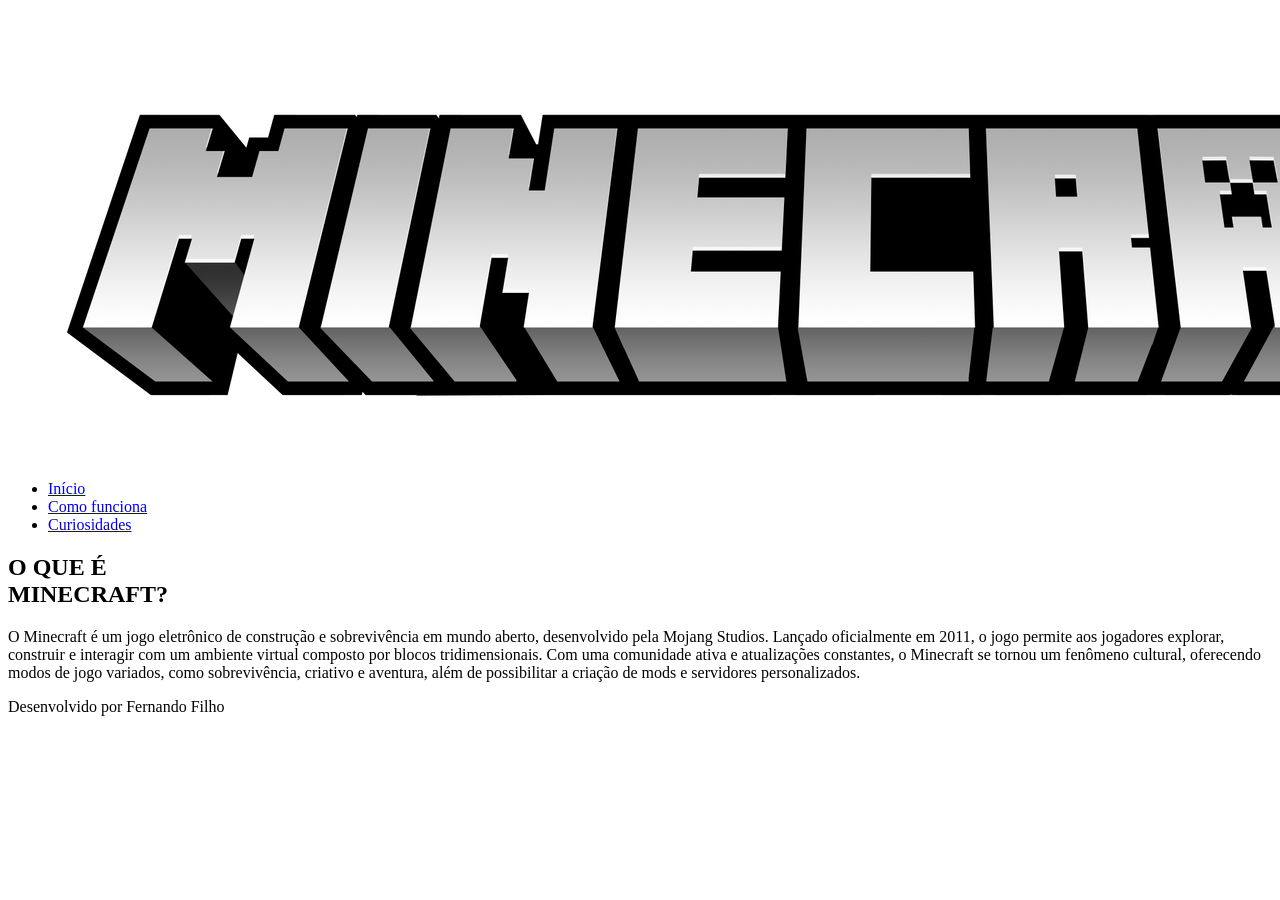
==== index.html @ 0bf3d068 "Criação de site livre Primeiro site criado!" ====
<!DOCTYPE html>
<html lang="pt-BR">
<head>
    <meta charset="UTF-8">
    <meta name="viewport" content="width=device-width, initial-scale=1.0">
    <title>Minecraft - O Jogo</title>
    <link rel="stylesheet" href="style.css">

</head>
<body>
    <section>
        <div class="circle"></div>
        <header>
            <a href="#"><img src="img/logoMine.png" alt="LogoMine" class="logo"></a>
            <nav class="navegation">
                <ul>
                    <li><a href="index.html">Início</a></li>
                    <li><a href="como-funciona.html">Como funciona</a></li>
                    <li><a href="curiosidade.html">Curiosidades</a></li>
                </ul>
            </nav>
        </header>
        <div class="container">
            <div class="text">
                <h2>O QUE É<br><span>MINECRAFT?</span></h2>
                <p>O Minecraft é um jogo eletrônico de construção e sobrevivência em mundo aberto, desenvolvido pela Mojang Studios. Lançado oficialmente em 2011, o jogo permite aos jogadores explorar, construir e interagir com um ambiente virtual composto por blocos tridimensionais. Com uma comunidade ativa e atualizações constantes, o Minecraft se tornou um fenômeno cultural, oferecendo modos de jogo variados, como sobrevivência, criativo e aventura, além de possibilitar a criação de mods e servidores personalizados.</p>
            </div>
        </div>
            <footer>
                <p>Desenvolvido por Fernando Filho</p>
            </footer>
    </section>
</body>
</html>
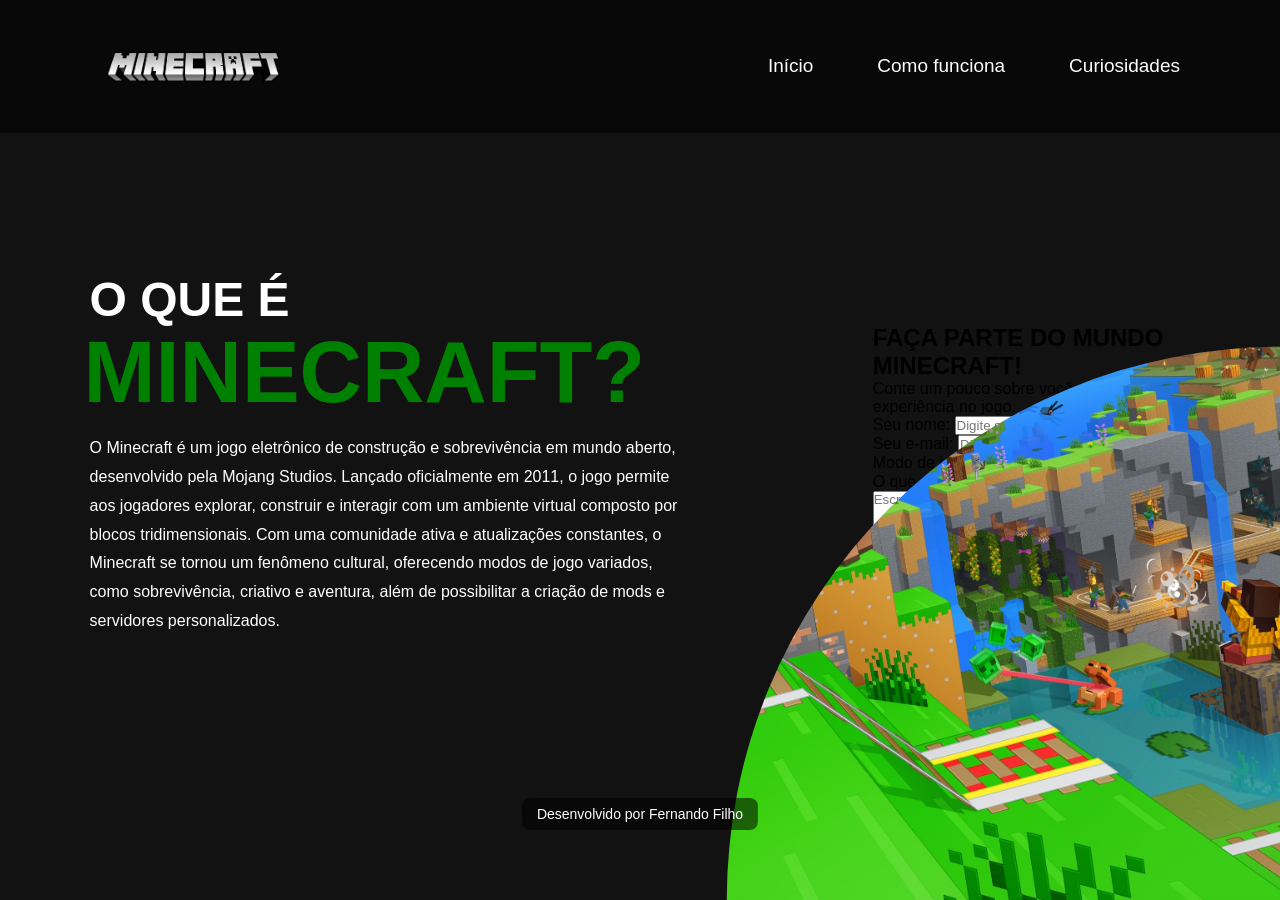
==== commit d91bdcc7: "Enhance index.html with user input form Added a form for user input about Minecraft experience." ====
--- a/index.html
+++ b/index.html
@@ -1,3 +1,4 @@
+
 <!DOCTYPE html>
 <html lang="pt-BR">
 <head>
@@ -5,13 +6,18 @@
     <meta name="viewport" content="width=device-width, initial-scale=1.0">
     <title>Minecraft - O Jogo</title>
     <link rel="stylesheet" href="style.css">
+</head>
 
-</head>
 <body>
-    <section>
+    <section class="pagina-formulario">
+
         <div class="circle"></div>
+
         <header>
-            <a href="#"><img src="img/logoMine.png" alt="LogoMine" class="logo"></a>
+            <a href="index.html">
+                <img src="img/logoMine.png" alt="Logo Minecraft" class="logo">
+            </a>
+
             <nav class="navegation">
                 <ul>
                     <li><a href="index.html">Início</a></li>
@@ -20,15 +26,93 @@
                 </ul>
             </nav>
         </header>
+
         <div class="container">
             <div class="text">
                 <h2>O QUE É<br><span>MINECRAFT?</span></h2>
-                <p>O Minecraft é um jogo eletrônico de construção e sobrevivência em mundo aberto, desenvolvido pela Mojang Studios. Lançado oficialmente em 2011, o jogo permite aos jogadores explorar, construir e interagir com um ambiente virtual composto por blocos tridimensionais. Com uma comunidade ativa e atualizações constantes, o Minecraft se tornou um fenômeno cultural, oferecendo modos de jogo variados, como sobrevivência, criativo e aventura, além de possibilitar a criação de mods e servidores personalizados.</p>
+
+                <p>
+                    O Minecraft é um jogo eletrônico de construção e
+                    sobrevivência em mundo aberto, desenvolvido pela
+                    Mojang Studios. Lançado oficialmente em 2011, o jogo
+                    permite aos jogadores explorar, construir e interagir
+                    com um ambiente virtual composto por blocos
+                    tridimensionais. Com uma comunidade ativa e
+                    atualizações constantes, o Minecraft se tornou um
+                    fenômeno cultural, oferecendo modos de jogo variados,
+                    como sobrevivência, criativo e aventura, além de
+                    possibilitar a criação de mods e servidores
+                    personalizados.
+                </p>
             </div>
         </div>
-            <footer>
-                <p>Desenvolvido por Fernando Filho</p>
-            </footer>
+
+        <!-- FORMULÁRIO -->
+        <div class="formulario">
+
+            <h2>FAÇA PARTE DO MUNDO <span>MINECRAFT!</span></h2>
+
+            <p>
+                Conte um pouco sobre você e sua experiência no jogo.
+            </p>
+
+            <form action="#" method="post">
+
+                <div class="campo">
+                    <label for="nome">Seu nome:</label>
+                    <input
+                        type="text"
+                        id="nome"
+                        name="nome"
+                        placeholder="Digite seu nome"
+                        required
+                    >
+                </div>
+
+                <div class="campo">
+                    <label for="email">Seu e-mail:</label>
+                    <input
+                        type="email"
+                        id="email"
+                        name="email"
+                        placeholder="Digite seu e-mail"
+                        required
+                    >
+                </div>
+
+                <div class="campo">
+                    <label for="modo">Modo de jogo favorito:</label>
+
+                    <select id="modo" name="modo" required>
+                        <option value="">Selecione uma opção</option>
+                        <option value="sobrevivencia">Sobrevivência</option>
+                        <option value="criativo">Criativo</option>
+                        <option value="aventura">Aventura</option>
+                    </select>
+                </div>
+
+                <div class="campo">
+                    <label for="mensagem">
+                        O que você mais gosta no Minecraft?
+                    </label>
+
+                    <textarea
+                        id="mensagem"
+                        name="mensagem"
+                        rows="4"
+                        placeholder="Escreva sua resposta..."
+                    ></textarea>
+                </div>
+
+                <button type="submit">Enviar respostas</button>
+
+            </form>
+        </div>
+
+        <footer>
+            <p>Desenvolvido por Fernando Filho</p>
+        </footer>
+
     </section>
 </body>
-</html>+</html>
--- a/style.css
+++ b/style.css
@@ -0,0 +1,268 @@
+*{
+    margin: 0;
+    padding: 0;
+    box-sizing: border-box;
+    font-family: Arial, Helvetica, sans-serif;
+}
+
+section {
+    width: 100%;
+    min-height: 100vh;
+    position: relative;
+    padding: 100px 7%;
+    background: #121212;
+    display: flex;
+    align-items: center;
+    justify-content: space-between;
+    overflow: hidden;
+}
+
+.circle{
+    position: absolute;
+    top: 0;
+    left: 0;
+    width: 100%;
+    height: 100%;
+    background-color: green;
+    clip-path: circle(50% at bottom right);
+    background-image: url(img/mine_fundo.jpg);
+    background-size: cover;
+    background-position: 60% 40%;
+}
+
+header {
+    position: fixed;
+    top: 0;
+    left: 0;
+    width: 100%;
+    padding: 40px 100px;
+    display: flex;
+    justify-content: space-between;
+    align-items: center;
+    background-color: #080808;
+    z-index: 10;
+}
+
+header .logo {
+    position: relative;
+    max-width: 190px;
+    transition: 0.3s ease-in-out;
+}
+
+header .logo:hover{
+    transform: scale(1.1);
+}
+
+header .navegation ul{
+    position: relative;
+    display: flex;
+}
+
+header .navegation li{
+    list-style: none;
+}
+
+header .navegation li a{
+    display: inline-block;
+    margin-left: 5vw;
+    text-decoration: none;
+    color: #fff;
+    font-size: 19px;
+    font-weight: 500;
+}
+
+.container {
+    position: relative;
+    width: 100%;
+    display: flex;
+    align-items: center;
+    justify-content: space-between;
+} 
+
+.container .text {
+    position: relative;
+    width: 100%;
+    max-width: 600px;
+    margin-right: 20px;
+}
+
+.container .text h2{
+    color: #fff;
+    font-size: clamp(2em, 4vw, 3em);
+    line-height: 1.5em;
+    margin-bottom: 12px;
+    font-weight: 700;
+}
+
+.container .text h2 span{
+    color: green;
+    font-size: clamp(1.8em, 5vw, 2.5em);
+    margin-left: -6px;
+}
+
+.container .text p{
+    color: #fff;
+    line-height: 1.8em;
+}
+
+ul li a:hover{
+    color: green;
+}
+
+footer {
+    display: flex;
+    position: absolute;
+    bottom: 20px;
+    left: 50%;
+    transform: translateX(-50%);
+    color: #fff;
+    font-size: 14px;
+    justify-content: space-between;
+    align-items: center;
+    background-color: #00000088;
+    padding: 8px 15px;
+    border-radius: 8px;
+    margin-bottom: 50px;
+}
+
+.pagina {
+    position: relative;
+    width: 100%;
+    max-width: 900px;
+    margin: 0 auto;
+    color: white;
+    padding-top: 80px;
+}
+
+.pagina h1 {
+    color: green;
+    font-size: 3em;
+    margin-bottom: 40px;
+}
+
+.topico {
+    display: flex;
+    align-items: center;
+    gap: 40px;
+    margin-bottom: 50px;
+}
+
+.topico img {
+    width: 350px;
+    height: 220px;
+    object-fit: cover;
+    border-radius: 10px;
+}
+
+.topico div {
+    flex: 1;
+}
+
+.topico h2 {
+    color: white;
+    font-size: 1.8em;
+    margin-bottom: 10px;
+}
+
+.topico p {
+    color: white;
+    line-height: 1.6em;
+    font-size: 16px;
+}
+
+@media (max-width: 768px) {
+
+    section {
+        min-height: 100vh;
+        padding: 100px 20px 70px;
+        align-items: flex-start;
+    }
+
+    .circle {
+        clip-path: circle(55% at 50% 100%);
+        background-position: center;
+    }
+
+    header {
+        padding: 18px 20px;
+    }
+
+    header .logo {
+        max-width: 110px;
+    }
+
+    header .navegation ul {
+        gap: 15px;
+    }
+
+    header .navegation li a {
+        margin-left: 0;
+        font-size: 13px;
+    }
+
+    .container {
+        display: block;
+    }
+
+    .container .text {
+        width: 100%;
+        max-width: 100%;
+        margin: 0;
+    }
+
+    .container .text h2 {
+        font-size: 1.8em;
+        line-height: 1.3em;
+    }
+
+    .container .text h2 span {
+        font-size: 1.7em;
+    }
+
+    .container .text p {
+        font-size: 14px;
+        line-height: 1.6em;
+    }
+
+    footer {
+        bottom: 10px;
+        font-size: 11px;
+        margin-bottom: 0;
+        padding: 7px 12px;
+        white-space: nowrap;
+    }
+
+    .pagina {
+        width: 100%;
+        padding: 20px 15px 40px;
+    }
+
+    .pagina h1 {
+        font-size: 2em;
+        text-align: center;
+        margin-bottom: 30px;
+    }
+
+    .topico {
+        flex-direction: column;
+        gap: 20px;
+        margin-bottom: 50px;
+        text-align: center;
+    }
+
+    .topico img {
+        width: 100%;
+        max-width: 350px;
+        height: 200px;
+        object-fit: cover;
+    }
+
+    .topico h2 {
+        font-size: 1.5em;
+    }
+
+    .topico p {
+        font-size: 14px;
+        line-height: 1.6em;
+    }
+}
